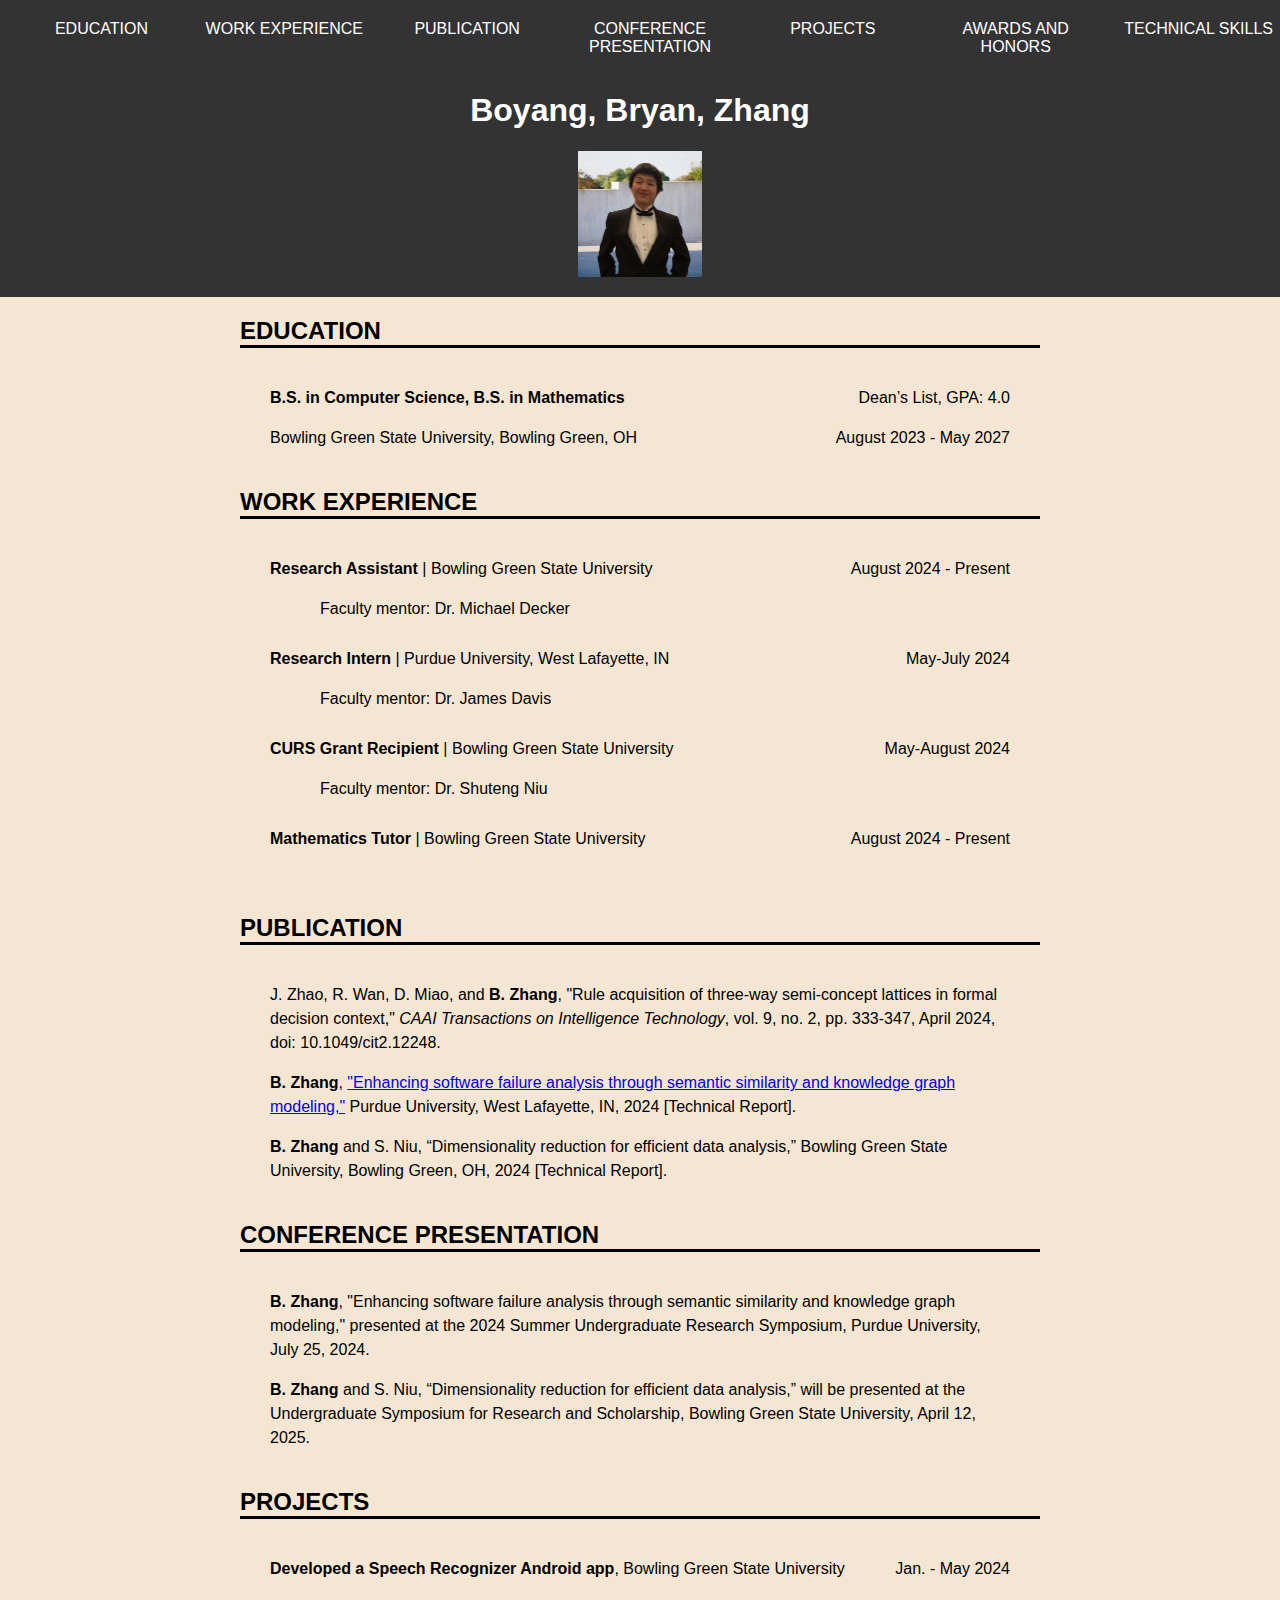
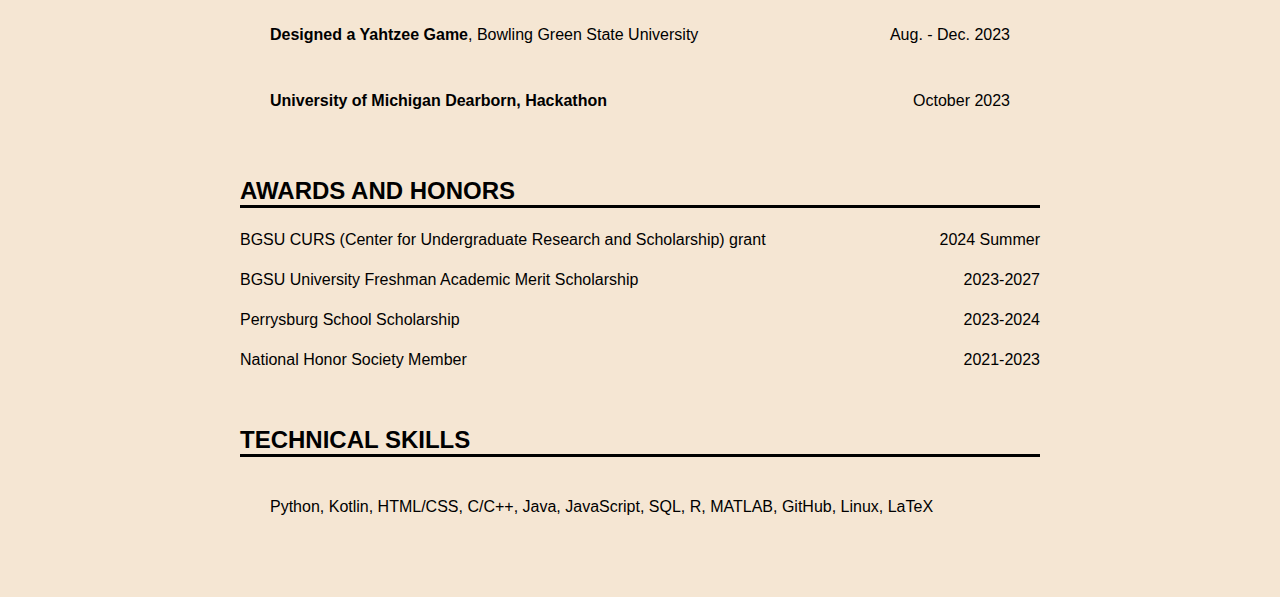
==== test.html @ 6eb95fd9 "Add files via upload" ====
<!DOCTYPE html>
<html lang="en">
  <head>
    <meta charset="UTF-8" />
    <meta name="viewport" content="width=device-width, initial-scale=1.0" />
    <link rel="stylesheet" href="css/test_styles.css" />
    <title>Boyang, Bryan, Zhang - Resume</title>
  </head>
  <body>
    <header>
      <h1>Boyang, Bryan, Zhang</h1>
      <img src="IMG_2839.PNG" alt="Bryan Zhang" style='height: 10%; width: 10%; object-fit: contain'/>
    </header>

    <div class="top-bar">
      <a href="#education">EDUCATION</a>
      <a href="#workExperience">WORK EXPERIENCE</a>
      <a href="#publication">PUBLICATION</a>
      <a href="#conference">CONFERENCE PRESENTATION</a>
      <a href="#projects">PROJECTS</a>
      <a href="#awardsAndHonors">AWARDS AND HONORS</a>
      <a href="#technicalSkills">TECHNICAL SKILLS</a>
    </div>

    <section id="education" class="container">
      <h2>EDUCATION</h2>
      <div class="content">
        <p class="flex-container">
          <span
            ><strong
              >B.S. in Computer Science, B.S. in Mathematics</strong
            ></span
          >
          <span class="right-align">Dean’s List, GPA: 4.0</span>
        </p>
        <p class="flex-container">
          <span>Bowling Green State University, Bowling Green, OH</span>
          <span class="right-align">August 2023 - May 2027</span>
        </p>
      </div>
    </section>

    <section id="workExperience" class="container">
      <h2>WORK EXPERIENCE</h2>
      <div class="content">
        <p class="flex-container">
          <span><strong>Research Assistant</strong> | Bowling Green State University</span>
          <span class="right-align">August 2024 - Present</span>
        </p>
        
        <p class="subcontent">
          Faculty mentor: Dr. Michael Decker
        </p>

        <p class="flex-container">
          <span><strong
            >Research Intern</strong
          > | Purdue University, West Lafayette, IN</span>
          <span class="right-align">May-July 2024</span>
        </p>
        <p class="subcontent">
          Faculty mentor: Dr. James Davis
        </p>

        <p class="flex-container">
          <span><strong>CURS Grant Recipient</strong> | Bowling Green State University</span>
          <span class="right-align">May-August 2024</span>
        </p>
        <p class="subcontent">
          Faculty mentor: Dr. Shuteng Niu
        </p>

        <p class="flex-container">
          <span><strong>Mathematics Tutor</strong> | Bowling Green State University</span>
          <span class="right-align">August 2024 - Present</span>
        </p>
        <p class="subcontent">
        </p>
      </div>
    </section>

    <section id="publication" class="container">
      <h2>PUBLICATION</h2>
      <div class="content">
        <p>
          J. Zhao, R. Wan, D. Miao, and <strong>B. Zhang</strong>, "Rule
          acquisition of three-way semi-concept lattices in formal decision
          context," <i>CAAI Transactions on Intelligence Technology</i>, vol. 9,
          no. 2, pp. 333-347, April 2024, doi: 10.1049/cit2.12248.
        </p>
        <p>
          <strong>B. Zhang</strong>,
          <a
            href="https://drive.google.com/file/d/1Y-_arKgCmUTLCHiwJyxrILm03KxBy6aS/view?usp=sharing"
            >"Enhancing software failure analysis through semantic similarity
            and knowledge graph modeling,"</a
          >
          Purdue University, West Lafayette, IN, 2024 [Technical Report].
        </p>
        <p>
          <strong>B. Zhang</strong> and S. Niu, “Dimensionality reduction for
          efficient data analysis,” Bowling Green State University, Bowling
          Green, OH, 2024 [Technical Report].
        </p>
      </div>
    </section>

    <section id="conference" class="container">
      <h2>CONFERENCE PRESENTATION</h2>
      <div class="content">
        <p>
          <strong>B. Zhang</strong>, "Enhancing software failure analysis
          through semantic similarity and knowledge graph modeling," presented
          at the 2024 Summer Undergraduate Research Symposium, Purdue
          University, July 25, 2024.
        </p>
        <p>
          <strong>B. Zhang</strong> and S. Niu, “Dimensionality reduction for
          efficient data analysis,” will be presented at the Undergraduate
          Symposium for Research and Scholarship, Bowling Green State
          University, April 12, 2025.
        </p>
      </div>
    </section>

    <section id="projects" class="container">
      <h2>PROJECTS</h2>
      <div class="content">
        <p class="flex-container">
          <span
            ><strong>Developed a Speech Recognizer Android app</strong>, Bowling
            Green State University</span
          >
          <span class="right-align">Jan. - May 2024</span>
        </p>
        <p class="subcontent">
        </p>

        <p class="flex-container">
          <span
            ><strong>Designed a Yahtzee Game</strong>, Bowling Green State
            University</span
          >
          <span class="right-align">Aug. - Dec. 2023</span>
        </p>
        <p class="subcontent">
        </p>

        <p class="flex-container">
          <span
            ><strong>University of Michigan Dearborn, Hackathon</strong></span
          >
          <span class="right-align">October 2023</span>
        </p>
        <p class="subcontent">
        </p>
      </div>
    </section>

    <section id="awardsAndHonors" class="container">
      <h2>AWARDS AND HONORS</h2>
      <p class="flex-container">
        BGSU CURS (Center for Undergraduate Research and Scholarship) grant<span class="right-align">2024 Summer</span>
      </p>
      <p class="flex-container">
        BGSU University Freshman Academic Merit Scholarship<span class="right-align">2023-2027</span>
      </p>
      <p class="flex-container">
        Perrysburg School Scholarship<span class="right-align">2023-2024</span>
      </p>
      <p class="flex-container">
        National Honor Society Member<span class="right-align">2021-2023</span>
      </p> <br>
    </section>

    <section id="technicalSkills" class="container">
      <h2>TECHNICAL SKILLS</h2>
      <div class="content">
        <p>
          Python, Kotlin, HTML/CSS, C/C++, Java, JavaScript, SQL, R, MATLAB,
          GitHub, Linux, LaTeX
        </p>
      </div>
    </section>
  </body>
</html>
---- css/test_styles.css ----
html {
  scroll-behavior: smooth;
}

body {
  font-family: "Arial", sans-serif;
  margin: 0;
  padding: 0;
  box-sizing: border-box;
  background-color: #f4f4f4;
  padding-bottom: 60px;
  height: 100%;
  background-color: rgb(245, 230, 211);
}

header {
  margin-top: 55px;
  background-color: #333;
  color: #fff;
  text-align: center;
  padding: 1em;
}

.top-bar {
  background-color: #333;
  color: #fff;
  padding: 10px;
  position: fixed;
  top: 0;
  width: 100%;
  z-index: 1000;
  display: flex;
  justify-content: space-around;
  flex-wrap: wrap;
}

.top-bar a {
  color: #fff;
  text-decoration: none;
  padding: 10px;
  text-align: center;
  flex: 1;
}

.top-bar a:hover {
  background-color: #555;
}

.container {
  max-width: 800px;
  margin: 0 auto;
  padding: 0 15px;
}

section {
  margin-bottom: 20px;
  scroll-margin-top: 100px;
}

h2 {
  border-bottom: 3px solid black;
}

p {
  line-height: 1.5;
}

.content {
  padding: 2px 30px;
}

.flex-container {
  display: flex;
  justify-content: space-between;
  flex-wrap: wrap;
}

.right-align > .flex-container {
  text-align: right;
}

.subcontent {
  padding: 0px 70px 10px 50px;
}

@media (max-width: 800px) {
  header {
    margin-top: 45px;
    padding: 0.5em;
  }

  .top-bar {
    flex-direction: column;
    padding: 5px;
    display: none;
  }

  .top-bar a {
    flex: none;
    padding: 5px;
  }

  .container {
    max-width: 100%;
    padding: 0 10px;
  }

  .content {
    padding: 2px 15px;
  }

  .flex-container {
    flex-direction: column;
    align-items: flex-start;
  }

  .subcontent {
    padding: 0px 15px 10px 15px;
  }
}
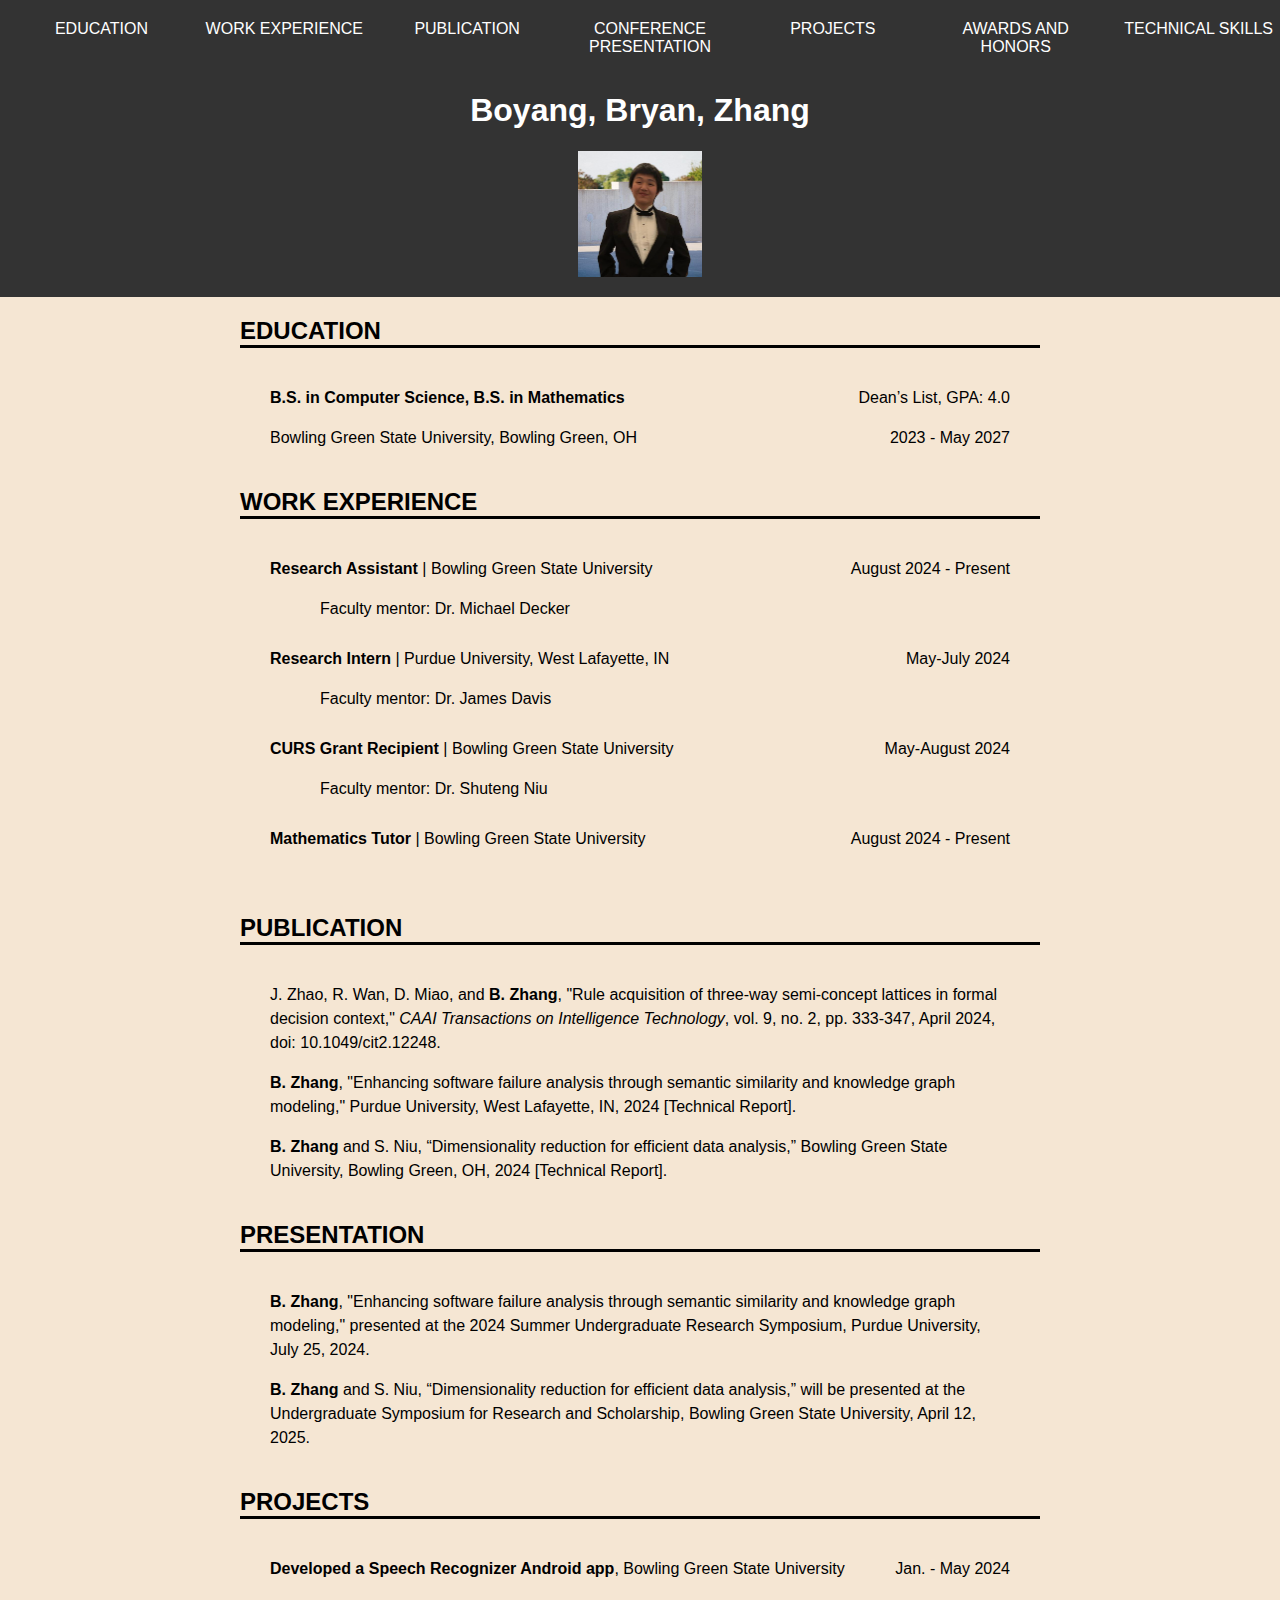
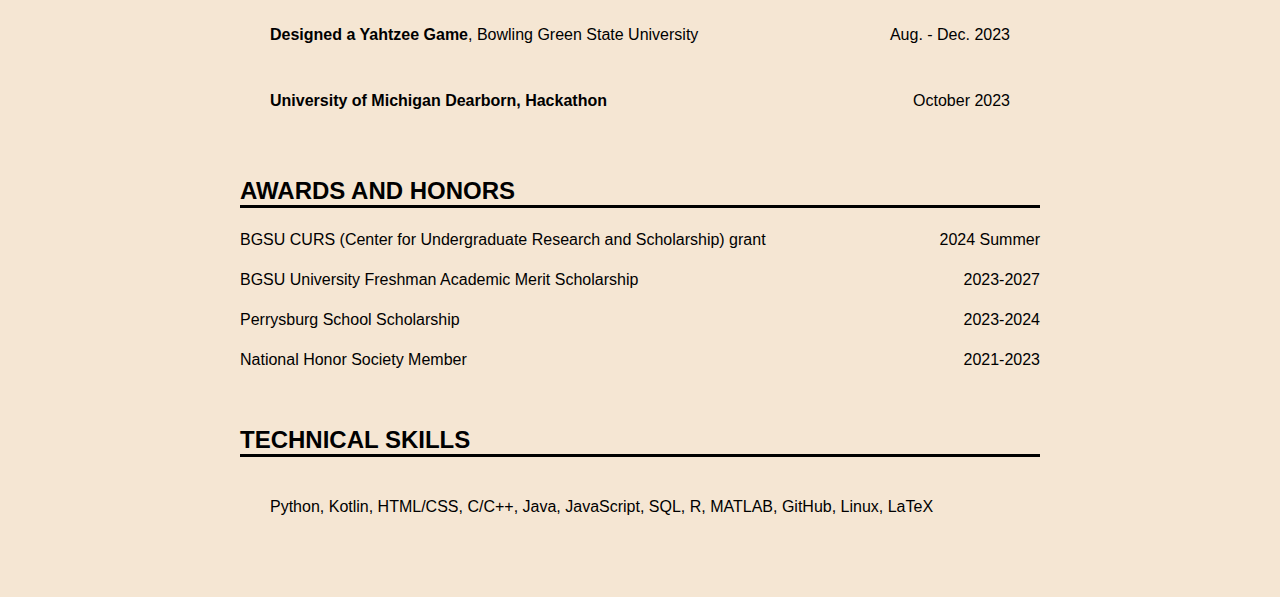
==== commit eb02001e: "Add files via upload" ====
--- a/test.html
+++ b/test.html
@@ -1,186 +1,175 @@
 <!DOCTYPE html>
 <html lang="en">
-  <head>
-    <meta charset="UTF-8" />
-    <meta name="viewport" content="width=device-width, initial-scale=1.0" />
-    <link rel="stylesheet" href="css/test_styles.css" />
-    <title>Boyang, Bryan, Zhang - Resume</title>
-  </head>
-  <body>
-    <header>
-      <h1>Boyang, Bryan, Zhang</h1>
-      <img src="IMG_2839.PNG" alt="Bryan Zhang" style='height: 10%; width: 10%; object-fit: contain'/>
-    </header>
 
-    <div class="top-bar">
-      <a href="#education">EDUCATION</a>
-      <a href="#workExperience">WORK EXPERIENCE</a>
-      <a href="#publication">PUBLICATION</a>
-      <a href="#conference">CONFERENCE PRESENTATION</a>
-      <a href="#projects">PROJECTS</a>
-      <a href="#awardsAndHonors">AWARDS AND HONORS</a>
-      <a href="#technicalSkills">TECHNICAL SKILLS</a>
-    </div>
+<head>
+  <meta charset="UTF-8" />
+  <meta name="viewport" content="width=device-width, initial-scale=1.0" />
+  <link rel="stylesheet" href="css/test_styles.css" />
+  <title>Boyang, Bryan, Zhang - Resume</title>
+</head>
 
-    <section id="education" class="container">
-      <h2>EDUCATION</h2>
-      <div class="content">
-        <p class="flex-container">
-          <span
-            ><strong
-              >B.S. in Computer Science, B.S. in Mathematics</strong
-            ></span
-          >
-          <span class="right-align">Dean’s List, GPA: 4.0</span>
-        </p>
-        <p class="flex-container">
-          <span>Bowling Green State University, Bowling Green, OH</span>
-          <span class="right-align">August 2023 - May 2027</span>
-        </p>
-      </div>
-    </section>
+<body>
+  <header>
+    <h1>Boyang, Bryan, Zhang</h1>
+    <img src="IMG_2839.PNG" alt="Bryan Zhang" style='height: 10%; width: 10%; object-fit: contain' />
+  </header>
 
-    <section id="workExperience" class="container">
-      <h2>WORK EXPERIENCE</h2>
-      <div class="content">
-        <p class="flex-container">
-          <span><strong>Research Assistant</strong> | Bowling Green State University</span>
-          <span class="right-align">August 2024 - Present</span>
-        </p>
-        
-        <p class="subcontent">
-          Faculty mentor: Dr. Michael Decker
-        </p>
+  <div class="top-bar">
+    <a href="#education">EDUCATION</a>
+    <a href="#workExperience">WORK EXPERIENCE</a>
+    <a href="#publication">PUBLICATION</a>
+    <a href="#conference">CONFERENCE PRESENTATION</a>
+    <a href="#projects">PROJECTS</a>
+    <a href="#awardsAndHonors">AWARDS AND HONORS</a>
+    <a href="#technicalSkills">TECHNICAL SKILLS</a>
+  </div>
 
-        <p class="flex-container">
-          <span><strong
-            >Research Intern</strong
-          > | Purdue University, West Lafayette, IN</span>
-          <span class="right-align">May-July 2024</span>
-        </p>
-        <p class="subcontent">
-          Faculty mentor: Dr. James Davis
-        </p>
-
-        <p class="flex-container">
-          <span><strong>CURS Grant Recipient</strong> | Bowling Green State University</span>
-          <span class="right-align">May-August 2024</span>
-        </p>
-        <p class="subcontent">
-          Faculty mentor: Dr. Shuteng Niu
-        </p>
-
-        <p class="flex-container">
-          <span><strong>Mathematics Tutor</strong> | Bowling Green State University</span>
-          <span class="right-align">August 2024 - Present</span>
-        </p>
-        <p class="subcontent">
-        </p>
-      </div>
-    </section>
-
-    <section id="publication" class="container">
-      <h2>PUBLICATION</h2>
-      <div class="content">
-        <p>
-          J. Zhao, R. Wan, D. Miao, and <strong>B. Zhang</strong>, "Rule
-          acquisition of three-way semi-concept lattices in formal decision
-          context," <i>CAAI Transactions on Intelligence Technology</i>, vol. 9,
-          no. 2, pp. 333-347, April 2024, doi: 10.1049/cit2.12248.
-        </p>
-        <p>
-          <strong>B. Zhang</strong>,
-          <a
-            href="https://drive.google.com/file/d/1Y-_arKgCmUTLCHiwJyxrILm03KxBy6aS/view?usp=sharing"
-            >"Enhancing software failure analysis through semantic similarity
-            and knowledge graph modeling,"</a
-          >
-          Purdue University, West Lafayette, IN, 2024 [Technical Report].
-        </p>
-        <p>
-          <strong>B. Zhang</strong> and S. Niu, “Dimensionality reduction for
-          efficient data analysis,” Bowling Green State University, Bowling
-          Green, OH, 2024 [Technical Report].
-        </p>
-      </div>
-    </section>
-
-    <section id="conference" class="container">
-      <h2>CONFERENCE PRESENTATION</h2>
-      <div class="content">
-        <p>
-          <strong>B. Zhang</strong>, "Enhancing software failure analysis
-          through semantic similarity and knowledge graph modeling," presented
-          at the 2024 Summer Undergraduate Research Symposium, Purdue
-          University, July 25, 2024.
-        </p>
-        <p>
-          <strong>B. Zhang</strong> and S. Niu, “Dimensionality reduction for
-          efficient data analysis,” will be presented at the Undergraduate
-          Symposium for Research and Scholarship, Bowling Green State
-          University, April 12, 2025.
-        </p>
-      </div>
-    </section>
-
-    <section id="projects" class="container">
-      <h2>PROJECTS</h2>
-      <div class="content">
-        <p class="flex-container">
-          <span
-            ><strong>Developed a Speech Recognizer Android app</strong>, Bowling
-            Green State University</span
-          >
-          <span class="right-align">Jan. - May 2024</span>
-        </p>
-        <p class="subcontent">
-        </p>
-
-        <p class="flex-container">
-          <span
-            ><strong>Designed a Yahtzee Game</strong>, Bowling Green State
-            University</span
-          >
-          <span class="right-align">Aug. - Dec. 2023</span>
-        </p>
-        <p class="subcontent">
-        </p>
-
-        <p class="flex-container">
-          <span
-            ><strong>University of Michigan Dearborn, Hackathon</strong></span
-          >
-          <span class="right-align">October 2023</span>
-        </p>
-        <p class="subcontent">
-        </p>
-      </div>
-    </section>
-
-    <section id="awardsAndHonors" class="container">
-      <h2>AWARDS AND HONORS</h2>
+  <section id="education" class="container">
+    <h2>EDUCATION</h2>
+    <div class="content">
       <p class="flex-container">
-        BGSU CURS (Center for Undergraduate Research and Scholarship) grant<span class="right-align">2024 Summer</span>
+        <span><strong>B.S. in Computer Science, B.S. in Mathematics</strong></span>
+        <span class="right-align">Dean’s List, GPA: 4.0</span>
       </p>
       <p class="flex-container">
-        BGSU University Freshman Academic Merit Scholarship<span class="right-align">2023-2027</span>
+        <span>Bowling Green State University, Bowling Green, OH</span>
+        <span class="right-align">2023 - May 2027</span>
       </p>
+    </div>
+  </section>
+
+  <section id="workExperience" class="container">
+    <h2>WORK EXPERIENCE</h2>
+    <div class="content">
       <p class="flex-container">
-        Perrysburg School Scholarship<span class="right-align">2023-2024</span>
+        <span><strong>Research Assistant</strong> | Bowling Green State University</span>
+        <span class="right-align">August 2024 - Present</span>
       </p>
+
+      <p class="subcontent">
+        Faculty mentor: Dr. Michael Decker
+      </p>
+
       <p class="flex-container">
-        National Honor Society Member<span class="right-align">2021-2023</span>
-      </p> <br>
-    </section>
+        <span><strong>Research Intern</strong> | Purdue University, West Lafayette, IN</span>
+        <span class="right-align">May-July 2024</span>
+      </p>
+      <p class="subcontent">
+        Faculty mentor: Dr. James Davis
+      </p>
 
-    <section id="technicalSkills" class="container">
-      <h2>TECHNICAL SKILLS</h2>
-      <div class="content">
-        <p>
-          Python, Kotlin, HTML/CSS, C/C++, Java, JavaScript, SQL, R, MATLAB,
-          GitHub, Linux, LaTeX
-        </p>
-      </div>
-    </section>
-  </body>
-</html>
+      <p class="flex-container">
+        <span><strong>CURS Grant Recipient</strong> | Bowling Green State University</span>
+        <span class="right-align">May-August 2024</span>
+      </p>
+      <p class="subcontent">
+        Faculty mentor: Dr. Shuteng Niu
+      </p>
+
+      <p class="flex-container">
+        <span><strong>Mathematics Tutor</strong> | Bowling Green State University</span>
+        <span class="right-align">August 2024 - Present</span>
+      </p>
+      <p class="subcontent">
+      </p>
+    </div>
+  </section>
+
+  <section id="publication" class="container">
+    <h2>PUBLICATION</h2>
+    <div class="content">
+      <p>
+        J. Zhao, R. Wan, D. Miao, and <strong>B. Zhang</strong>, "Rule
+        acquisition of three-way semi-concept lattices in formal decision
+        context," <i>CAAI Transactions on Intelligence Technology</i>, vol. 9,
+        no. 2, pp. 333-347, April 2024, doi: 10.1049/cit2.12248.
+      </p>
+      <p>
+        <strong>B. Zhang</strong>,
+        "Enhancing software
+        failure analysis through semantic similarity
+        and knowledge graph modeling,"
+        Purdue University, West Lafayette, IN, 2024 [Technical Report].
+      </p>
+      <p>
+        <strong>B. Zhang</strong> and S. Niu, “Dimensionality reduction for
+        efficient data analysis,” Bowling Green State University, Bowling
+        Green, OH, 2024 [Technical Report].
+      </p>
+    </div>
+  </section>
+
+  <section id="conference" class="container">
+    <h2>PRESENTATION</h2>
+    <div class="content">
+      <p>
+        <strong>B. Zhang</strong>, "Enhancing software failure analysis
+        through semantic similarity and knowledge graph modeling," presented
+        at the 2024 Summer Undergraduate Research Symposium, Purdue
+        University, July 25, 2024.
+      </p>
+      <p>
+        <strong>B. Zhang</strong> and S. Niu, “Dimensionality reduction for
+        efficient data analysis,” will be presented at the Undergraduate
+        Symposium for Research and Scholarship, Bowling Green State
+        University, April 12, 2025.
+      </p>
+    </div>
+  </section>
+
+  <section id="projects" class="container">
+    <h2>PROJECTS</h2>
+    <div class="content">
+      <p class="flex-container">
+        <span><strong>Developed a Speech Recognizer Android app</strong>, Bowling
+          Green State University</span>
+        <span class="right-align">Jan. - May 2024</span>
+      </p>
+      <p class="subcontent">
+      </p>
+
+      <p class="flex-container">
+        <span><strong>Designed a Yahtzee Game</strong>, Bowling Green State
+          University</span>
+        <span class="right-align">Aug. - Dec. 2023</span>
+      </p>
+      <p class="subcontent">
+      </p>
+
+      <p class="flex-container">
+        <span><strong>University of Michigan Dearborn, Hackathon</strong></span>
+        <span class="right-align">October 2023</span>
+      </p>
+      <p class="subcontent">
+      </p>
+    </div>
+  </section>
+
+  <section id="awardsAndHonors" class="container">
+    <h2>AWARDS AND HONORS</h2>
+    <p class="flex-container">
+      BGSU CURS (Center for Undergraduate Research and Scholarship) grant<span class="right-align">2024 Summer</span>
+    </p>
+    <p class="flex-container">
+      BGSU University Freshman Academic Merit Scholarship<span class="right-align">2023-2027</span>
+    </p>
+    <p class="flex-container">
+      Perrysburg School Scholarship<span class="right-align">2023-2024</span>
+    </p>
+    <p class="flex-container">
+      National Honor Society Member<span class="right-align">2021-2023</span>
+    </p> <br>
+  </section>
+
+  <section id="technicalSkills" class="container">
+    <h2>TECHNICAL SKILLS</h2>
+    <div class="content">
+      <p>
+        Python, Kotlin, HTML/CSS, C/C++, Java, JavaScript, SQL, R, MATLAB,
+        GitHub, Linux, LaTeX
+      </p>
+    </div>
+  </section>
+</body>
+
+</html>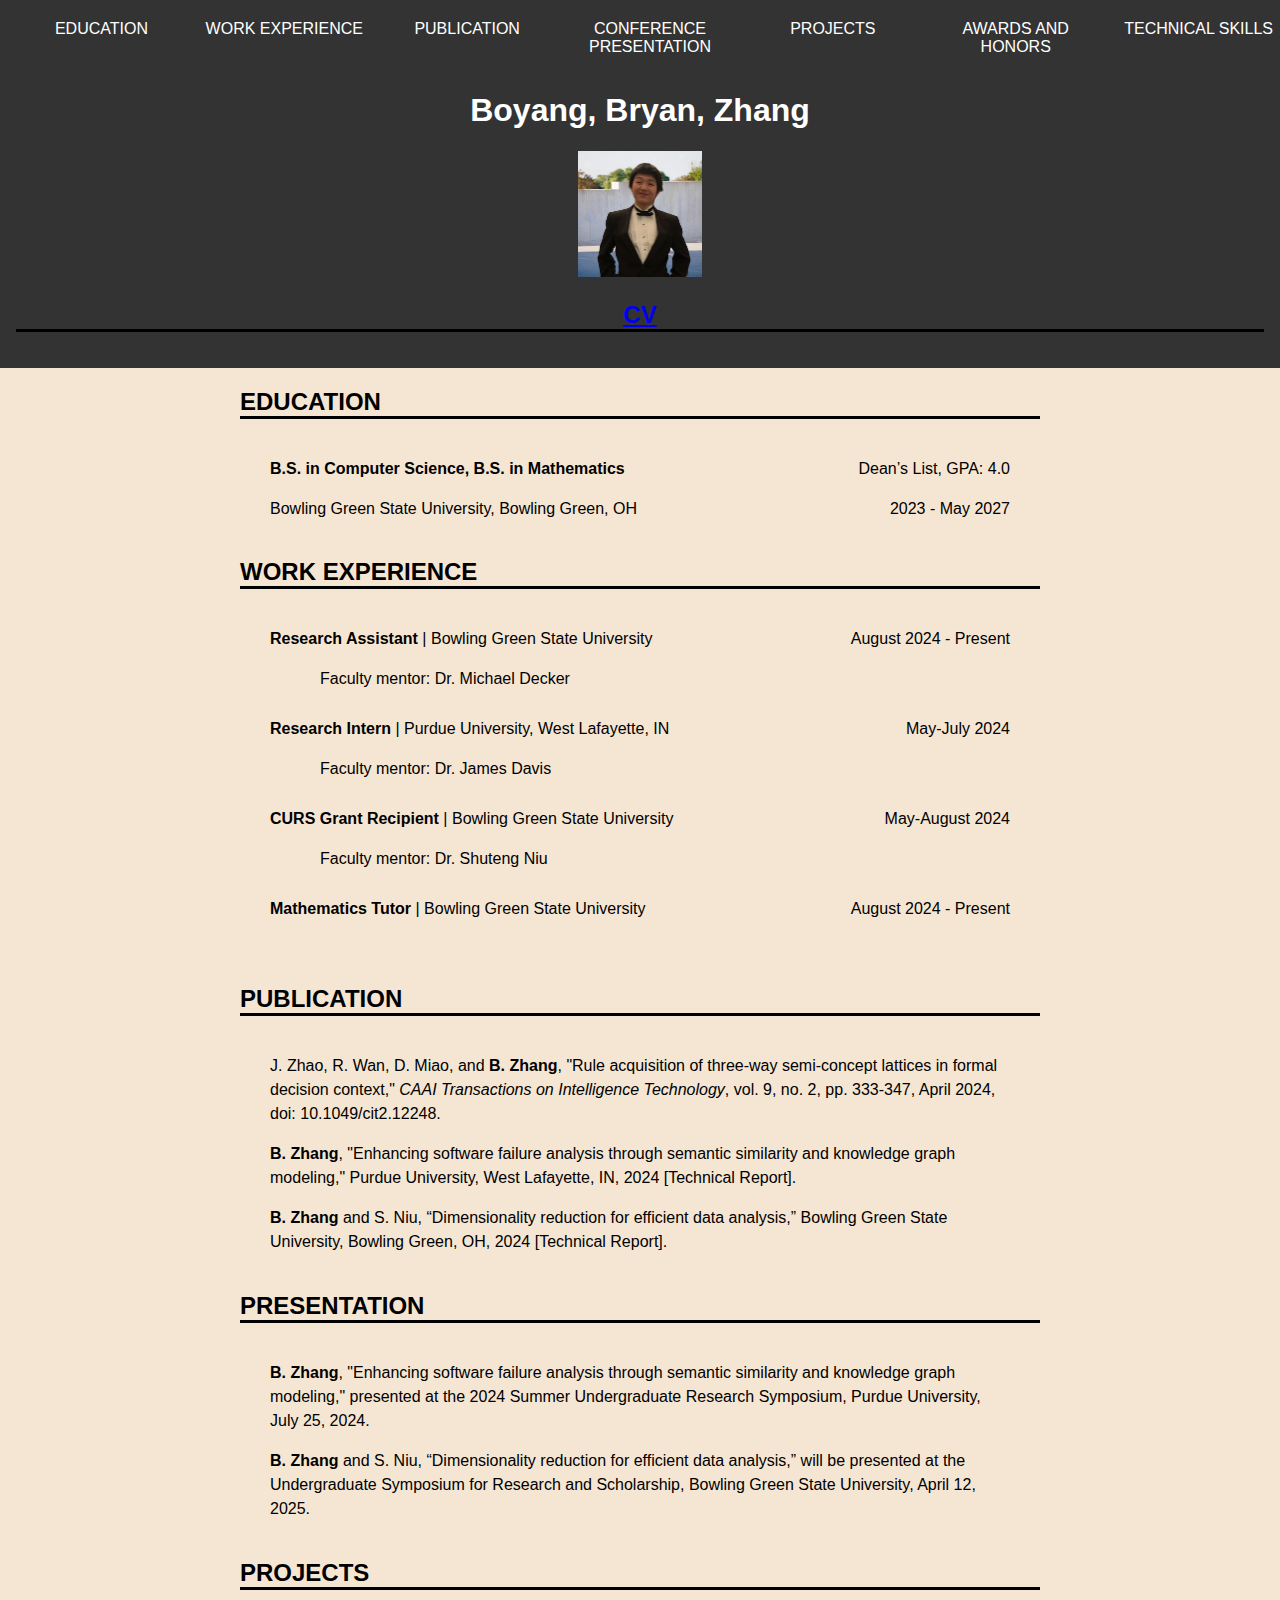
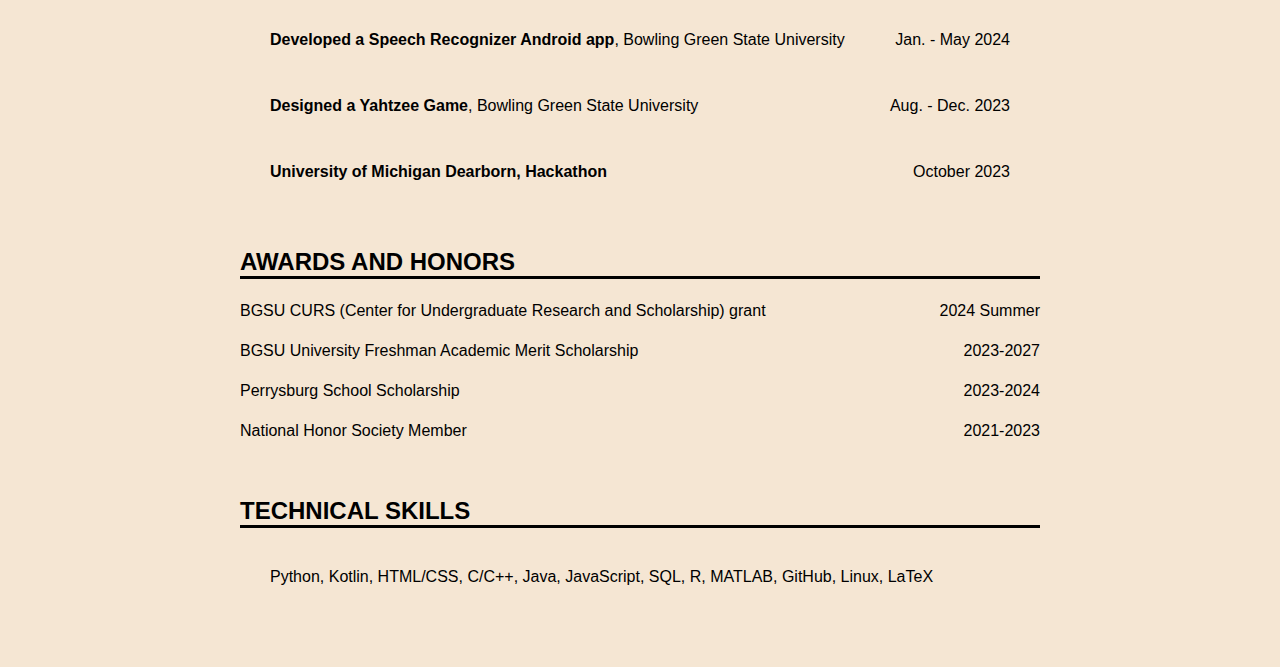
==== commit b76dd357: "Update test.html" ====
--- a/test.html
+++ b/test.html
@@ -12,6 +12,7 @@
   <header>
     <h1>Boyang, Bryan, Zhang</h1>
     <img src="IMG_2839.PNG" alt="Bryan Zhang" style='height: 10%; width: 10%; object-fit: contain' />
+    <h2><a href="https://drive.google.com/file/d/1WCYtIdiZm9L9qGCzlg8xzBAve6N5AWxJ/view?usp=sharing">CV</a></h2>
   </header>
 
   <div class="top-bar">
@@ -172,4 +173,4 @@
   </section>
 </body>
 
-</html>+</html>
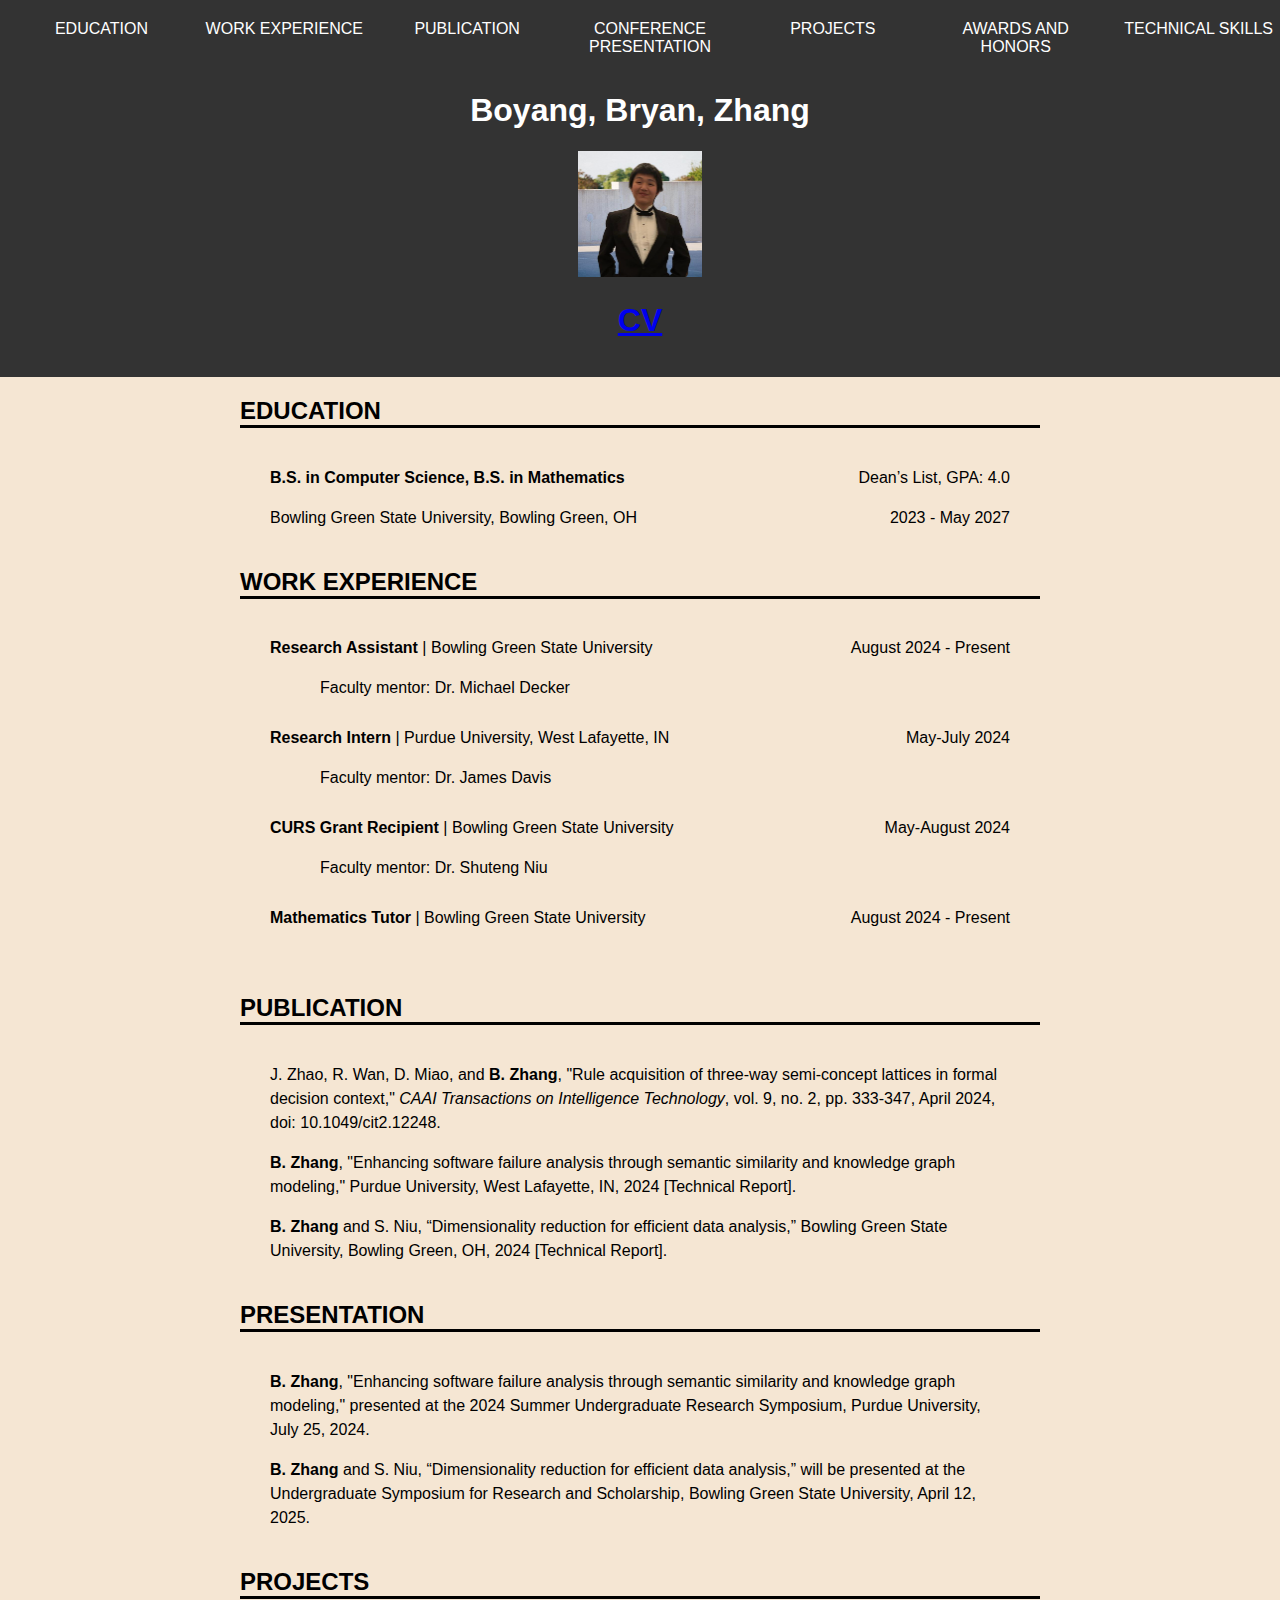
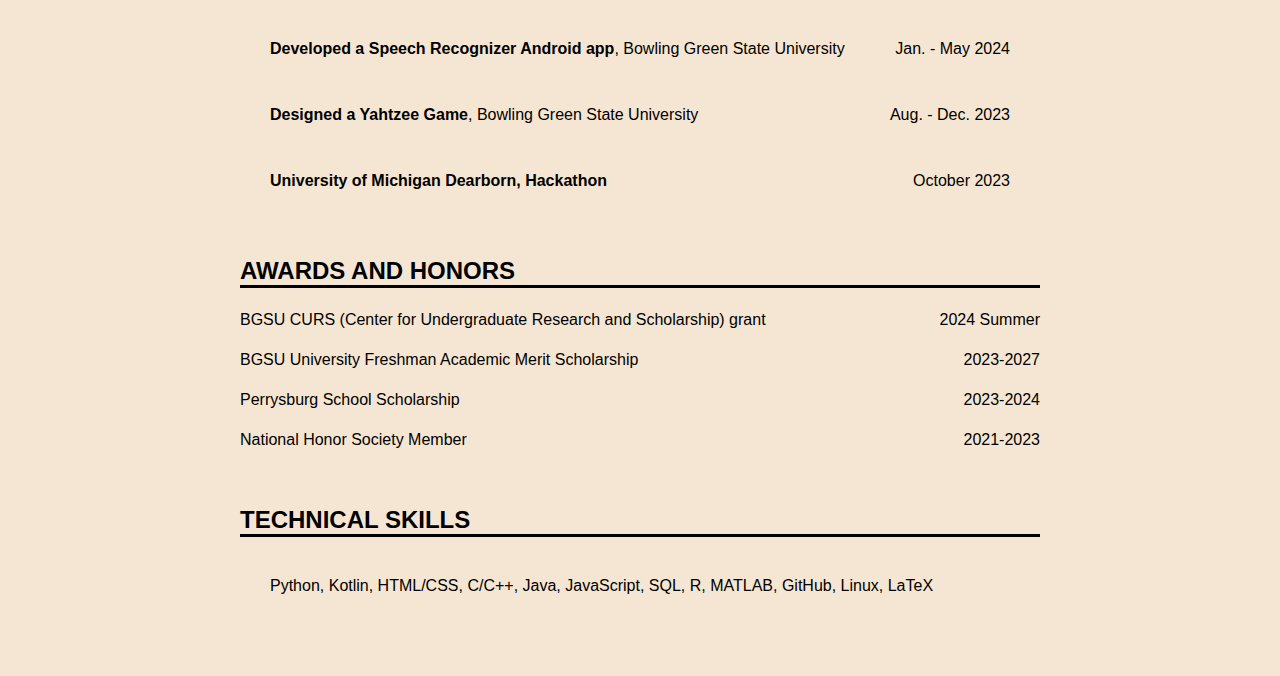
==== commit bb73482f: "Update test.html" ====
--- a/test.html
+++ b/test.html
@@ -12,7 +12,7 @@
   <header>
     <h1>Boyang, Bryan, Zhang</h1>
     <img src="IMG_2839.PNG" alt="Bryan Zhang" style='height: 10%; width: 10%; object-fit: contain' />
-    <h2><a href="https://drive.google.com/file/d/1WCYtIdiZm9L9qGCzlg8xzBAve6N5AWxJ/view?usp=sharing">CV</a></h2>
+    <h1><a href="https://drive.google.com/file/d/1WCYtIdiZm9L9qGCzlg8xzBAve6N5AWxJ/view?usp=sharing">CV</a></h1>
   </header>
 
   <div class="top-bar">
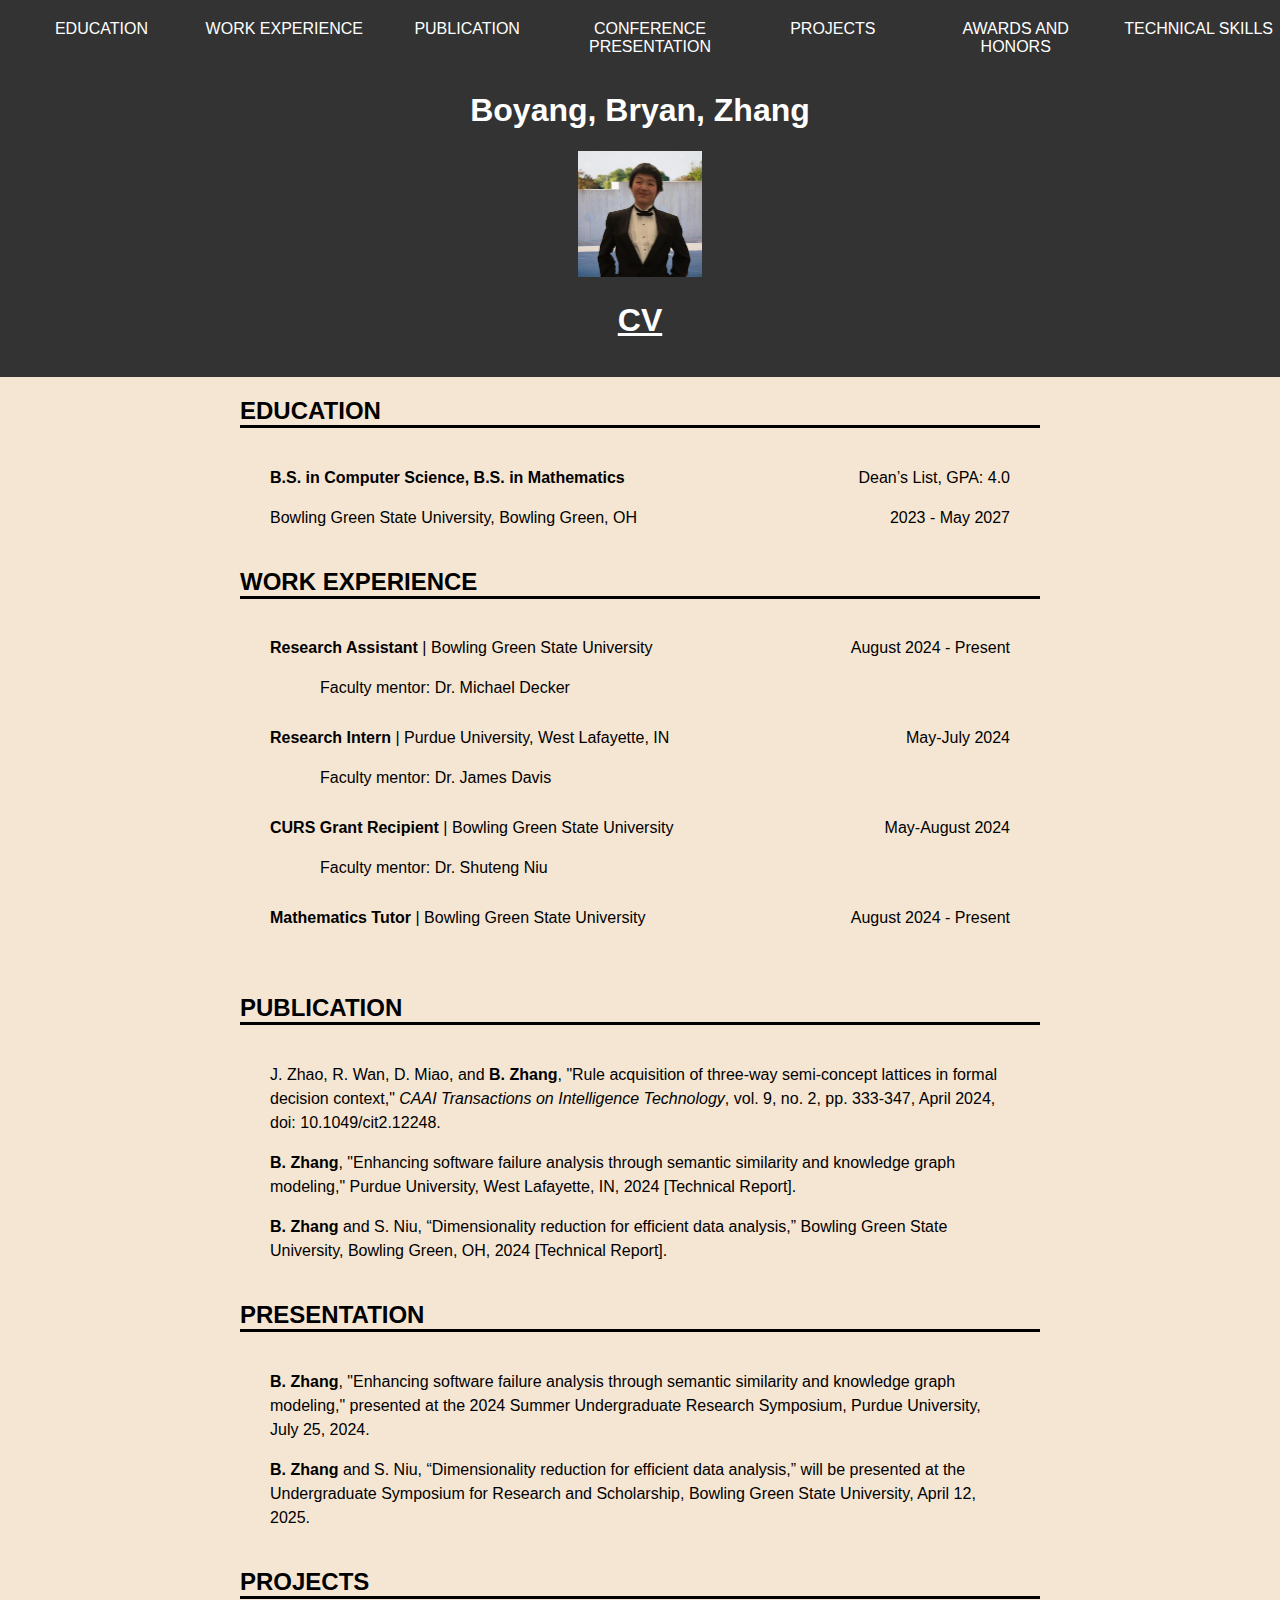
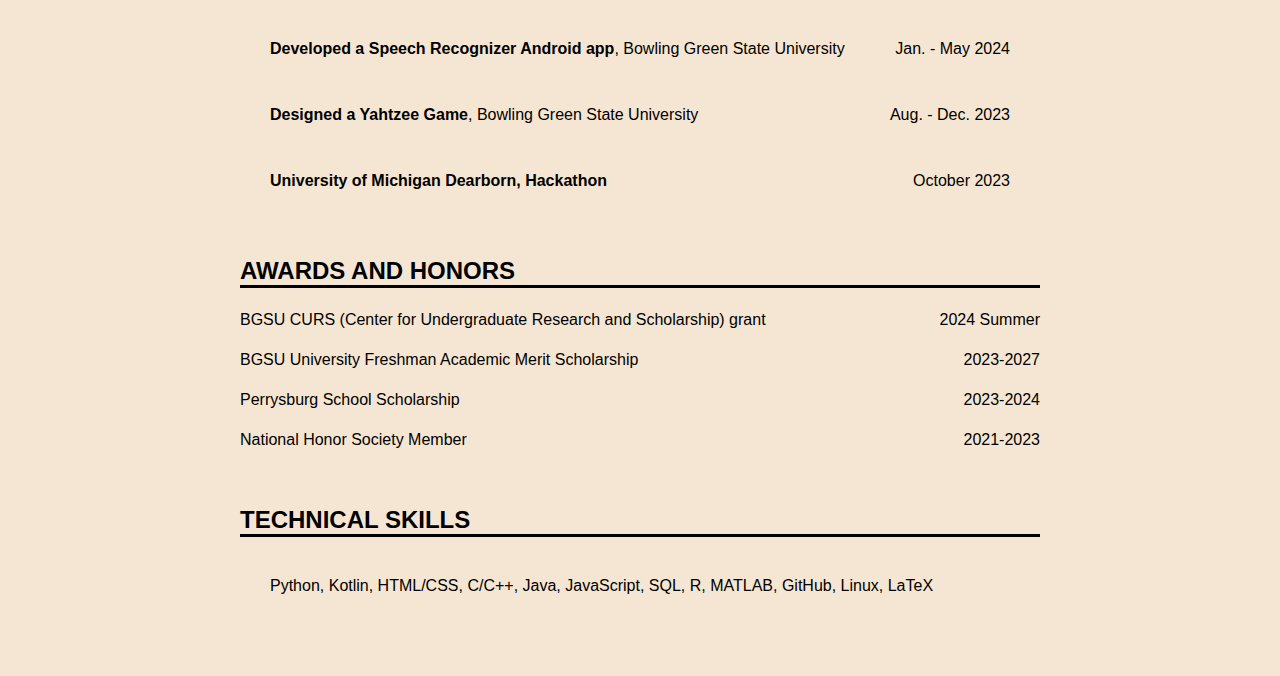
==== commit b527d8e1: "Update test.html" ====
--- a/test.html
+++ b/test.html
@@ -12,7 +12,7 @@
   <header>
     <h1>Boyang, Bryan, Zhang</h1>
     <img src="IMG_2839.PNG" alt="Bryan Zhang" style='height: 10%; width: 10%; object-fit: contain' />
-    <h1><a href="https://drive.google.com/file/d/1WCYtIdiZm9L9qGCzlg8xzBAve6N5AWxJ/view?usp=sharing">CV</a></h1>
+    <h1><a href="https://drive.google.com/file/d/1WCYtIdiZm9L9qGCzlg8xzBAve6N5AWxJ/view?usp=sharing" style="color:white;">CV</a></h1>
   </header>
 
   <div class="top-bar">
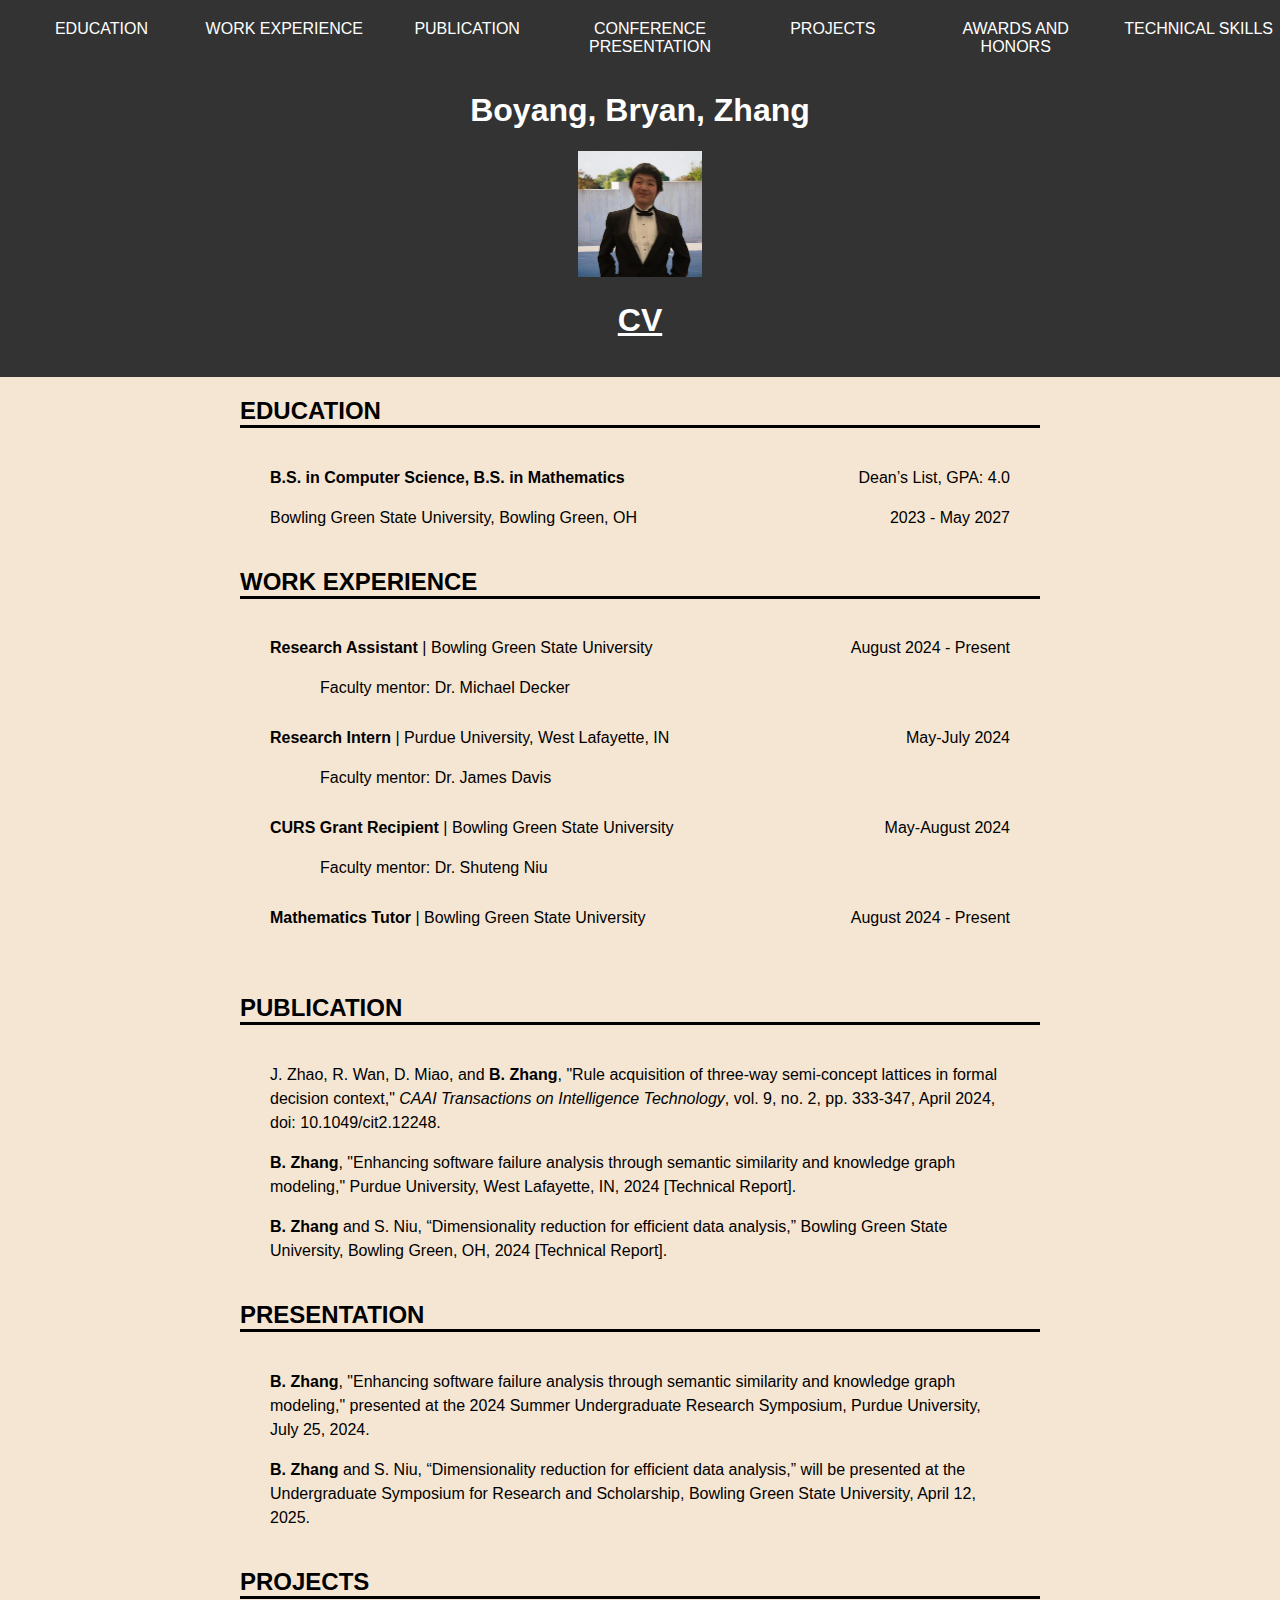
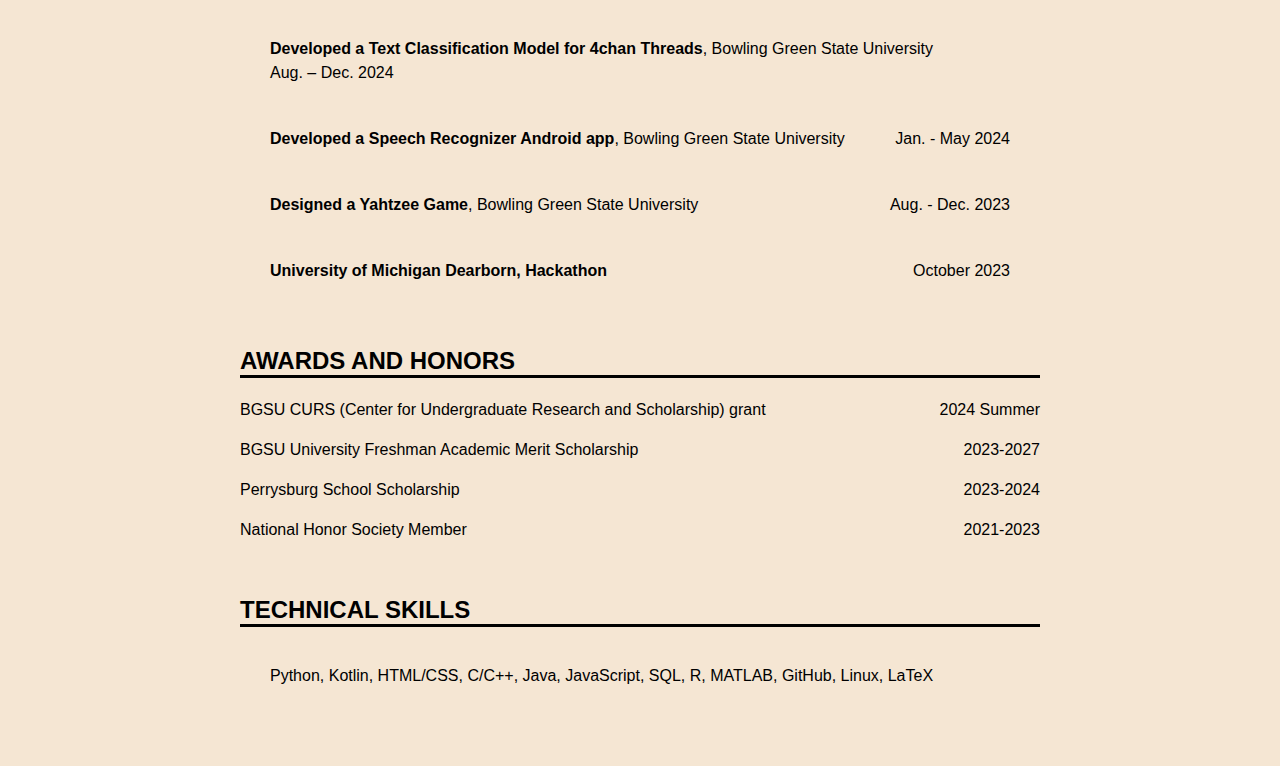
==== commit 96dcbd36: "Update test.html" ====
--- a/test.html
+++ b/test.html
@@ -122,6 +122,14 @@
     <h2>PROJECTS</h2>
     <div class="content">
       <p class="flex-container">
+        <span><strong>Developed a Text Classification Model for 4chan Threads</strong>, Bowling
+          Green State University</span>
+        <span class="right-align">Aug. – Dec. 2024</span>
+      </p>
+      <p class="subcontent">
+      </p>
+      
+      <p class="flex-container">
         <span><strong>Developed a Speech Recognizer Android app</strong>, Bowling
           Green State University</span>
         <span class="right-align">Jan. - May 2024</span>
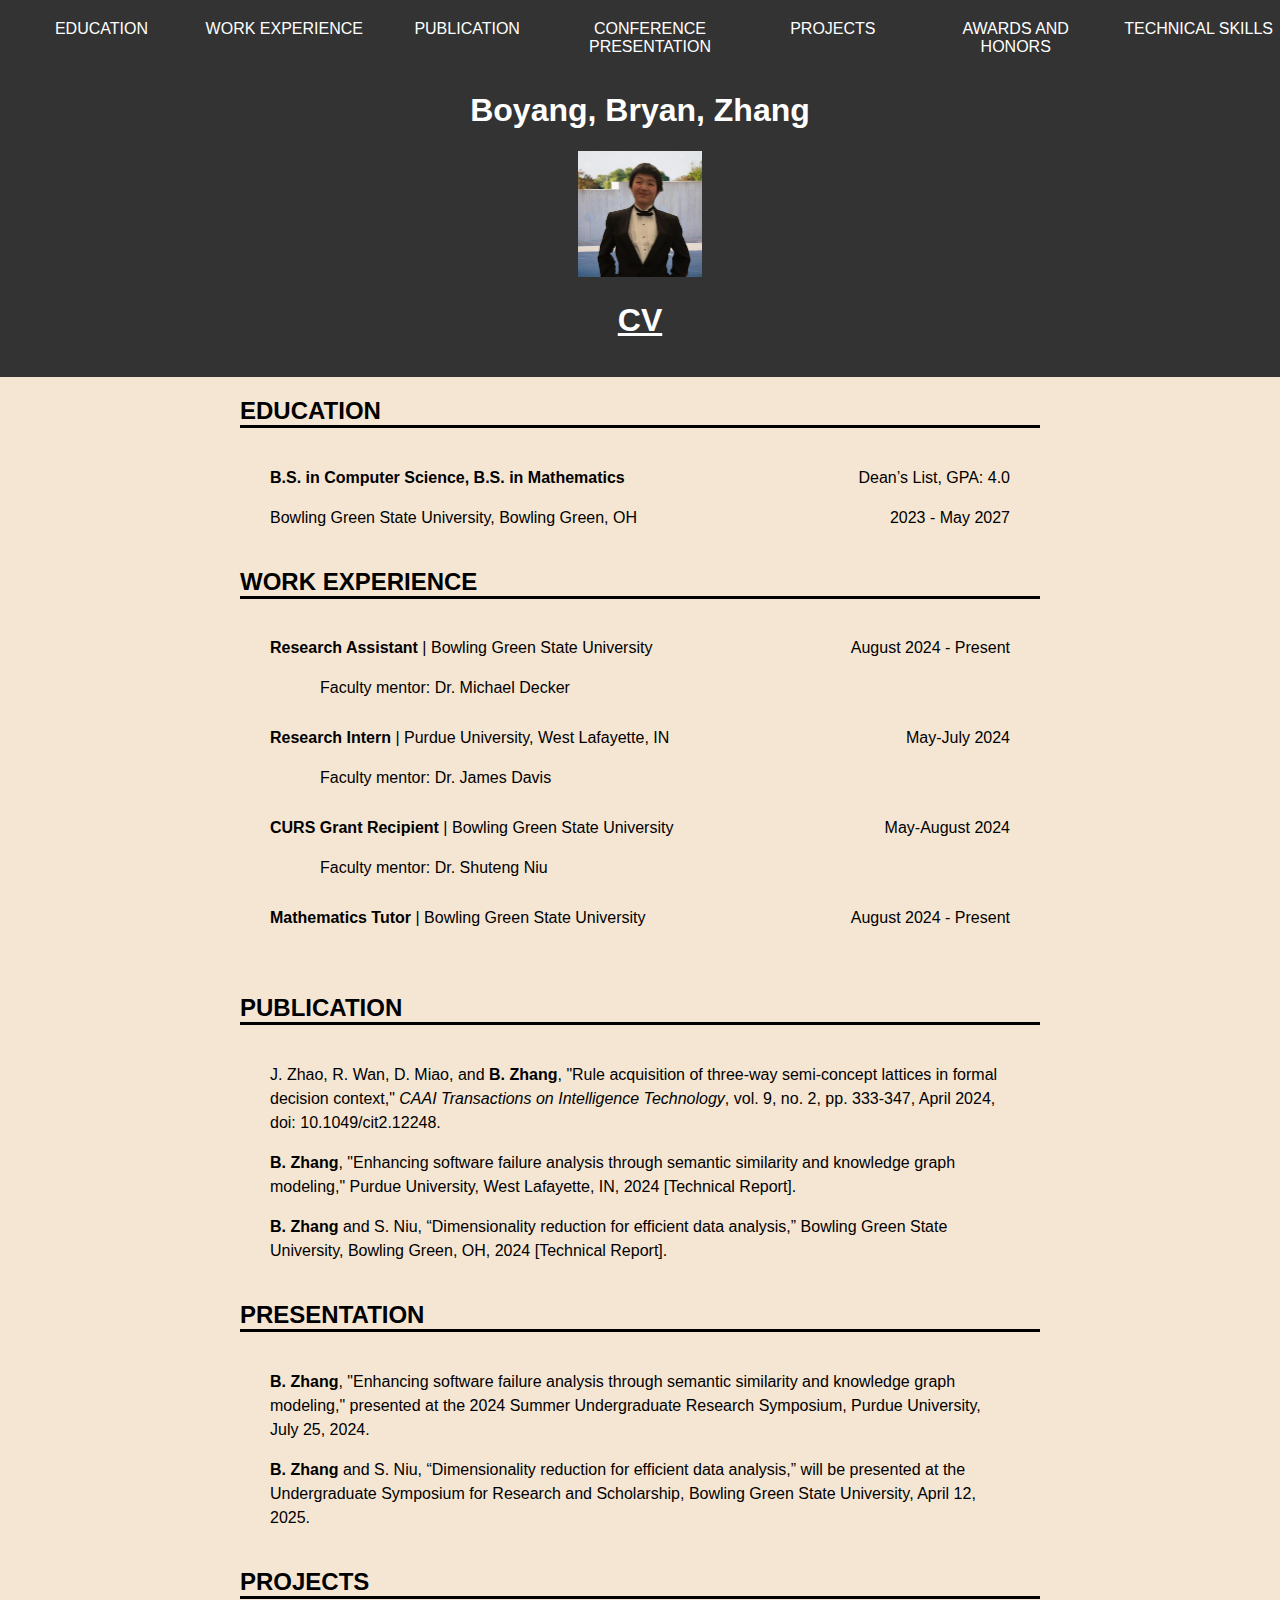
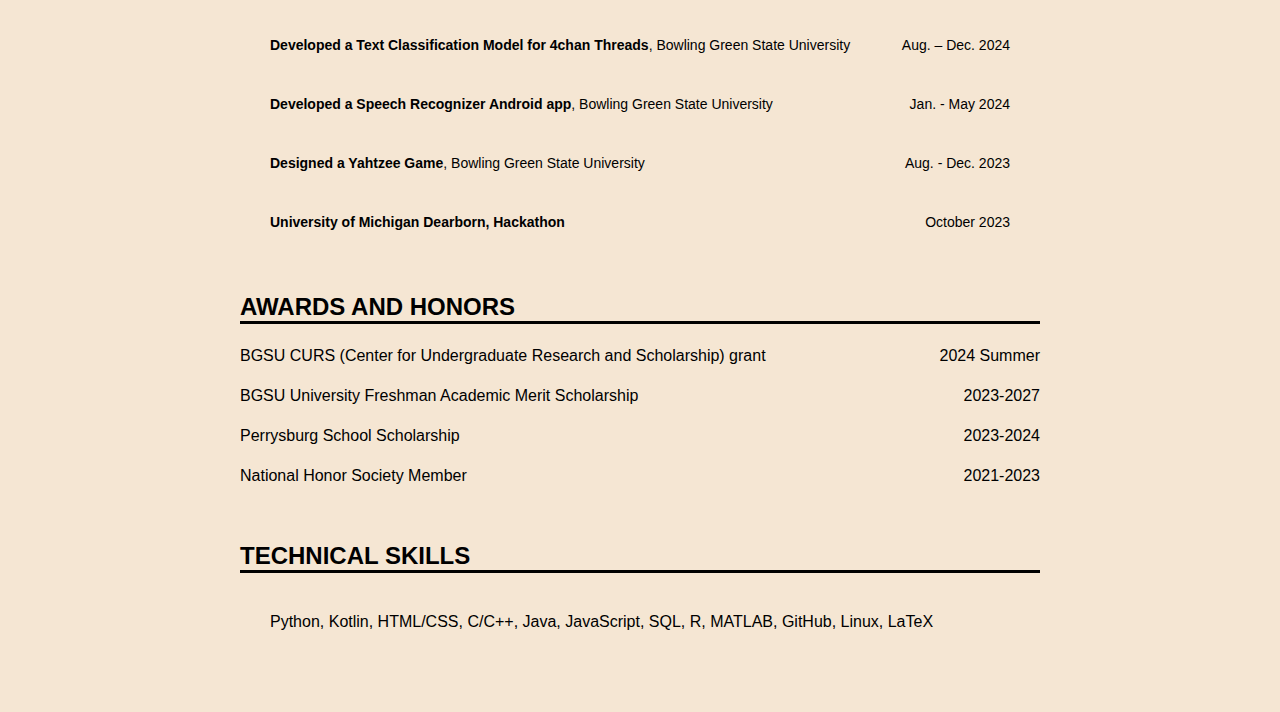
==== commit b62b8a00: "Update test.html" ====
--- a/test.html
+++ b/test.html
@@ -120,7 +120,7 @@
 
   <section id="projects" class="container">
     <h2>PROJECTS</h2>
-    <div class="content">
+    <div class="content" style="font-size: 14px;">
       <p class="flex-container">
         <span><strong>Developed a Text Classification Model for 4chan Threads</strong>, Bowling
           Green State University</span>
